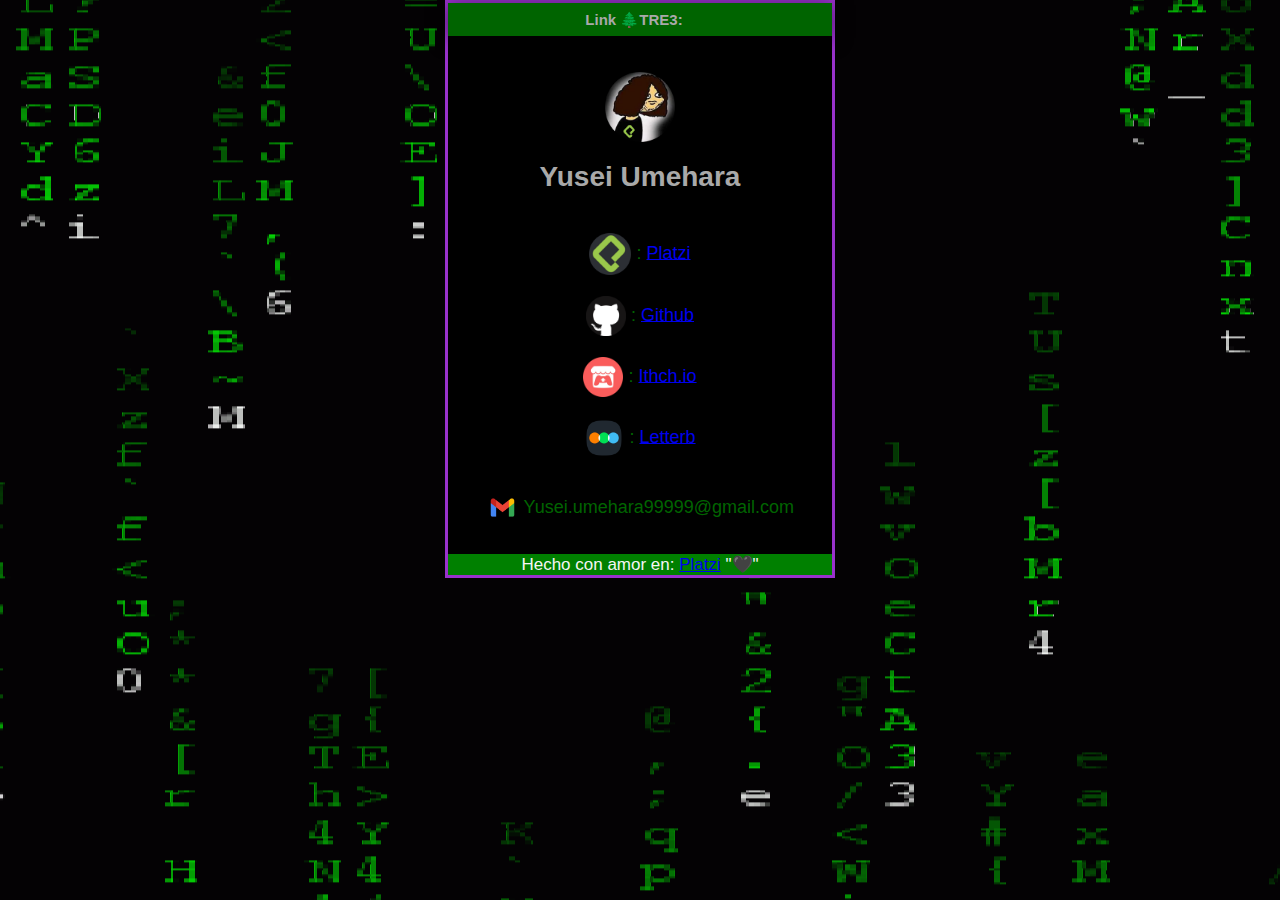
==== index.html @ 7ee4a4f1 "Fondo fix" ====
<!DOCTYPE html>
<html lang="es">
<head>
    <meta charset="UTF-8">
    <meta http-equiv="X-UA-Compatible" content="IE=edge">
    <meta name="viewport" content="width=device-width, initial-scale=1.0">
    <title> Link 🌳TRE3 | Yusei_Umehara </title>
    <link rel="icon" href="images/arbol.ico">
    <link rel="stylesheet" href = "css/estilos.css" /> 
    <style> 
        body { 
            background-image: url("images/matrixx.gif"); 
            background-position: center 25%; 
            background-size: auto;     
            } 
    </style> 
</head>

    <body>        
        <div id ="container"> 
            <div id ="cabecera">
            Link 🌲TRE3:
                <span id="tagline"></span>
            </div>
            <div id= "post">
                <p><img id="logo" src= "images/yume_crop.png" title= "Hi, my name is Gusei " /> </p>
                <h1> Yusei Umehara </h1>

            <!-- <p> Y este es el p&aacute;rrafo de inicio donde vamos a explicar. </p> -->
            <!--  <p> <img src="https://imgur.com/CFxYMEA.jpg" width="40%" title="Esta es la Under_family " /> </p>  -->

            <br>

                <div id="links">
                <img id="logoPlatzi" src="images/platziCropped.png" title= " https://platzi.com/p/Yusei_Umehara/ " /> : <A HREF="https://platzi.com/p/Yusei_Umehara/"> Platzi </A>
                <br/>
                <br/>
                <img id="logoGit" src="images/Gith.png" title= "https://github.com/Yusei-Umehara " /> : <A HREF="https://github.com/Yusei-Umehara"> Github </A>
                <br/>
                <br/>
                <img id="logoItch" src="images/itch.png" title= "https://yusei-umehara.itch.io/ " /> :  <A HREF="https://yusei-umehara.itch.io/"> Ithch.io </A>
                <br/>
                <br/>
                <img id="logoLetter" src="images/letterboxd-mac-icon.png" title= "https://letterboxd.com/Yumehara_1080/ " /> : <A HREF="https://letterboxd.com/Yumehara_1080/ ">Letterb</A>
                <br/>
                <br/>
                <p> <img id ="correo" src="images/Gmail-Logo.png "  title= "Gmail" /> Yusei.umehara99999@gmail.com </p>
            </id>
            </div>
            
        </div>
            <div id = "pie">
               Hecho con amor en: <A HREF="https://platzi.com "> Platzi</A>  "🖤"    
            </div>
        </div>
    </body>

</html>
---- css/estilos.css ----
body
{
    background-color: black;
    color: darkgreen;
    text-align: center;
    font-family: Arial;
    font-size: 15px;
    margin: 0;
    padding: 0;
}

#container
{
    width: 30%;
    padding: 0;
    text-align: left;
    border: 3px solid darkorchid;
    margin: 0 auto;
}

#container h1
{
    font-size: 28px;
    color: darkgrey;
}


#cabecera
{
    background: darkgreen;
    box-shadow: 0px 2px 20px 0px rgba(0,0,0,0.5);
    color:darkgrey;
    font-weight: bold;
    font-size: 15px;
    margin: 0;
    padding: 0.5em;
    text-align: center;
}

/* H T C */
#cabecera #tagline
{
    padding: 0 0 0 1em;
    font-weight: normal;
    font-size: 0.8em;
}



#post
{
    background: black;
    padding: 1em;
    text-align: center;
    font-size: large;
}

#post #logo
{
    width: 70px;
    vertical-align: middle;
}

#post #links #logoPlatzi
{
    width: 42px;
    vertical-align: middle;

}

#post #links #logoGit
{
    width: 40px;
    vertical-align: middle;

}

#post #links #logoItch
{
    width: 40px;
    vertical-align: middle;

}

#post #links #logoLetter
{
    width: 40px;
    vertical-align: middle;

}

#post #links #correo
{
    width: 33px;
    vertical-align: middle;

}


#pie
{
    background:green;
    color: whitesmoke;
    text-align: center;
    font-size: 17px;
    font-family: sans-serif;
}
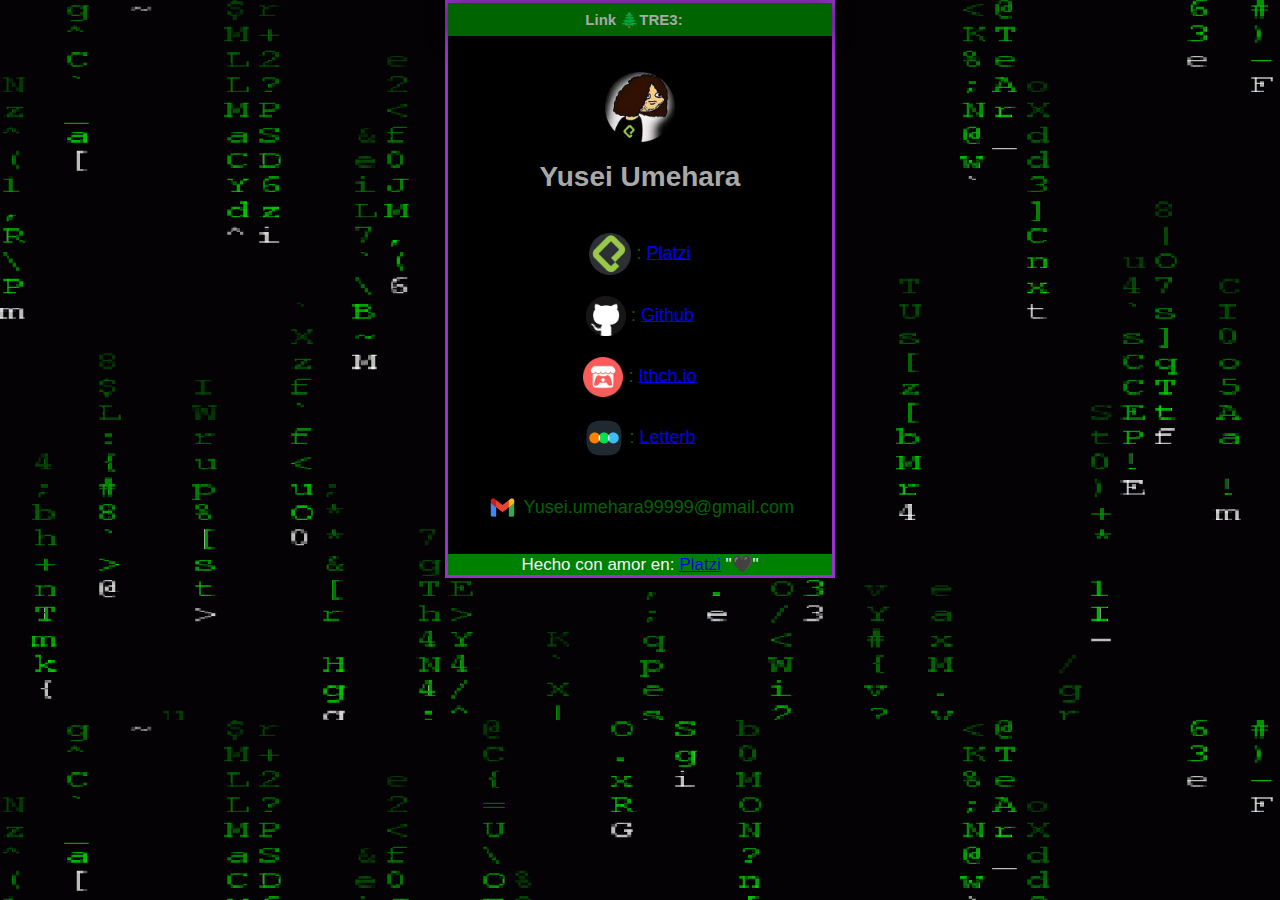
==== commit d0abc745: "Fondo fix 2" ====
--- a/index.html
+++ b/index.html
@@ -10,8 +10,8 @@
     <style> 
         body { 
             background-image: url("images/matrixx.gif"); 
-            background-position: center 25%; 
-            background-size: auto;     
+            background-position: center 100; 
+            background-size: cover;     
             } 
     </style> 
 </head>
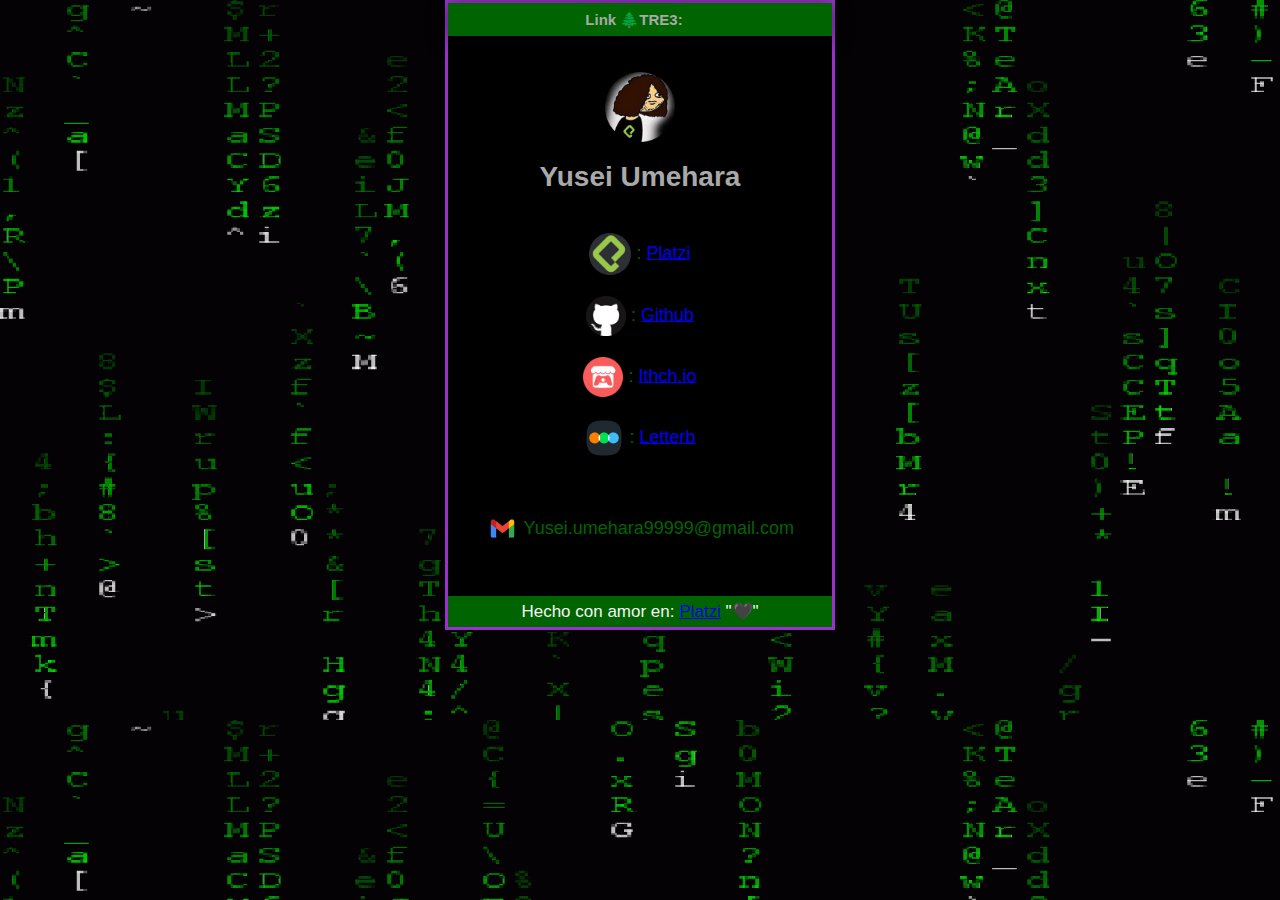
==== commit 2447940d: "Fondo fix 3" ====
--- a/index.html
+++ b/index.html
@@ -10,7 +10,7 @@
     <style> 
         body { 
             background-image: url("images/matrixx.gif"); 
-            background-position: center 100; 
+            background-position: center 25; 
             background-size: cover;     
             } 
     </style> 
@@ -44,7 +44,9 @@
                 <img id="logoLetter" src="images/letterboxd-mac-icon.png" title= "https://letterboxd.com/Yumehara_1080/ " /> : <A HREF="https://letterboxd.com/Yumehara_1080/ ">Letterb</A>
                 <br/>
                 <br/>
+                <br/>
                 <p> <img id ="correo" src="images/Gmail-Logo.png "  title= "Gmail" /> Yusei.umehara99999@gmail.com </p>
+                <br/>
             </id>
             </div>
             
--- a/css/estilos.css
+++ b/css/estilos.css
@@ -12,6 +12,7 @@
 #container
 {
     width: 30%;
+    height: auto;
     padding: 0;
     text-align: left;
     border: 3px solid darkorchid;
@@ -99,10 +100,12 @@
 
 #pie
 {
-    background:green;
+    background: darkgreen;
     color: whitesmoke;
     text-align: center;
     font-size: 17px;
     font-family: sans-serif;
+
+    margin: 0;
+    padding: 5px;
 }
-
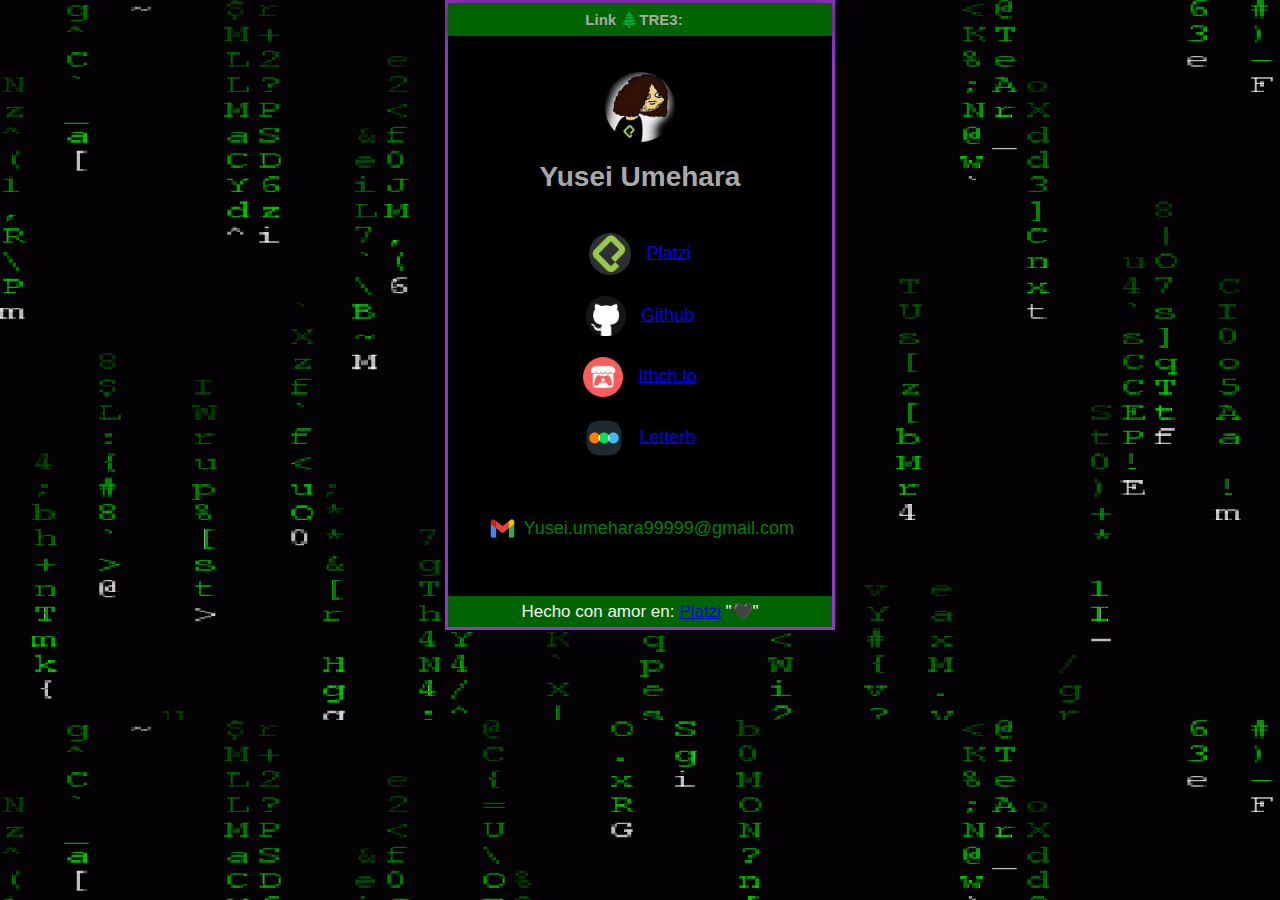
==== commit 1e5226e0: "Fondo fix 6" ====
--- a/index.html
+++ b/index.html
@@ -45,7 +45,7 @@
                 <br/>
                 <br/>
                 <br/>
-                <p> <img id ="correo" src="images/Gmail-Logo.png "  title= "Gmail" /> Yusei.umehara99999@gmail.com </p>
+                <p id="correoName"> <img id ="correo" src="images/Gmail-Logo.png "  title= "Gmail" /> Yusei.umehara99999@gmail.com </p>
                 <br/>
             </id>
             </div>
--- a/css/estilos.css
+++ b/css/estilos.css
@@ -1,7 +1,7 @@
 body
 {
     background-color: black;
-    color: darkgreen;
+    
     text-align: center;
     font-family: Arial;
     font-size: 15px;
@@ -97,6 +97,12 @@
 
 }
 
+#post #links #correoName
+{
+    color: green;
+
+}
+
 
 #pie
 {
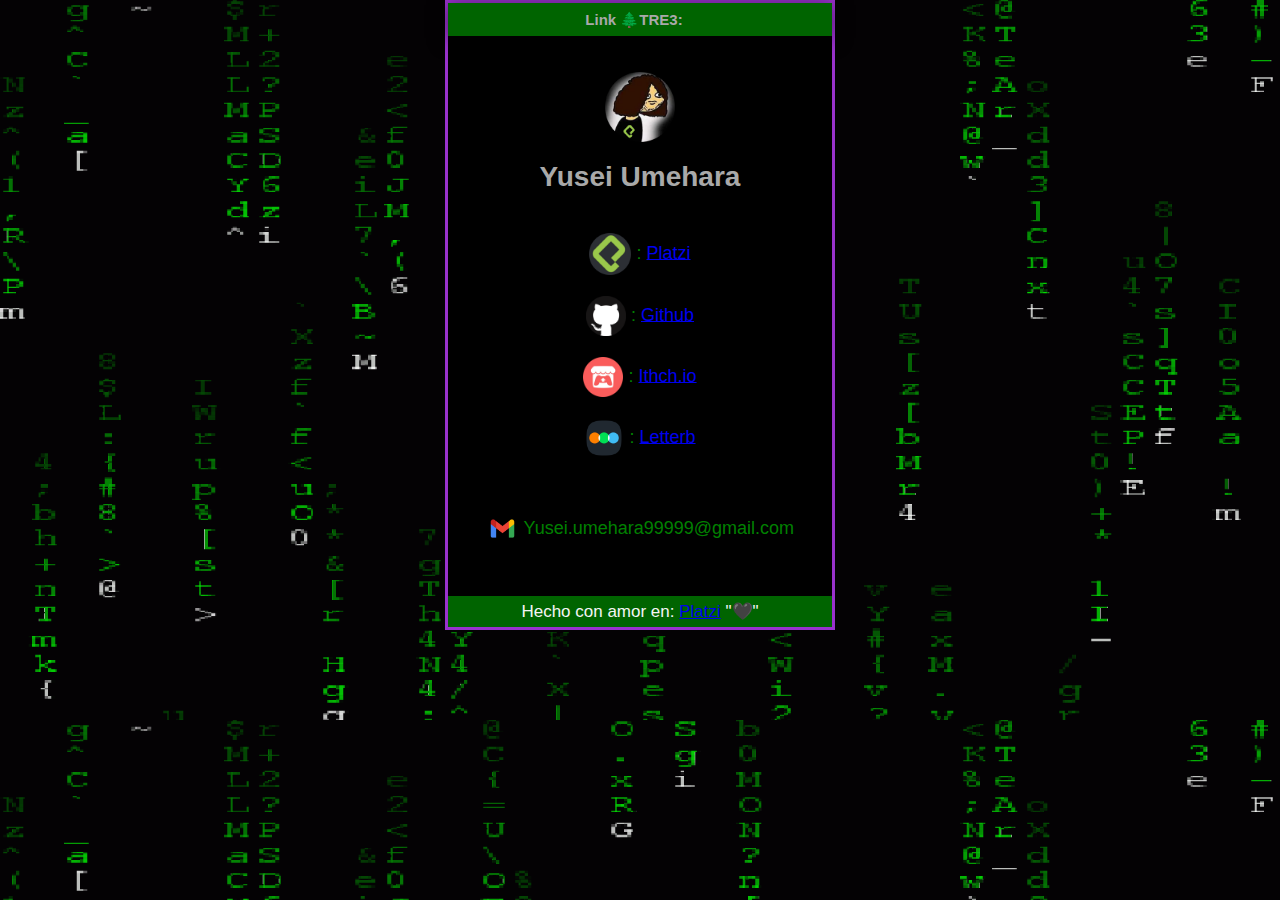
==== commit 9db1590f: "Fondo fix 7" ====
--- a/index.html
+++ b/index.html
@@ -45,7 +45,7 @@
                 <br/>
                 <br/>
                 <br/>
-                <p id="correoName"> <img id ="correo" src="images/Gmail-Logo.png "  title= "Gmail" /> Yusei.umehara99999@gmail.com </p>
+                <p> <img id ="correo" src="images/Gmail-Logo.png "  title= "Gmail" /> Yusei.umehara99999@gmail.com </p>
                 <br/>
             </id>
             </div>
--- a/css/estilos.css
+++ b/css/estilos.css
@@ -50,6 +50,7 @@
 
 #post
 {
+    color: green;
     background: black;
     padding: 1em;
     text-align: center;
@@ -61,6 +62,8 @@
     width: 70px;
     vertical-align: middle;
 }
+
+
 
 #post #links #logoPlatzi
 {
@@ -97,11 +100,6 @@
 
 }
 
-#post #links #correoName
-{
-    color: green;
-
-}
 
 
 #pie
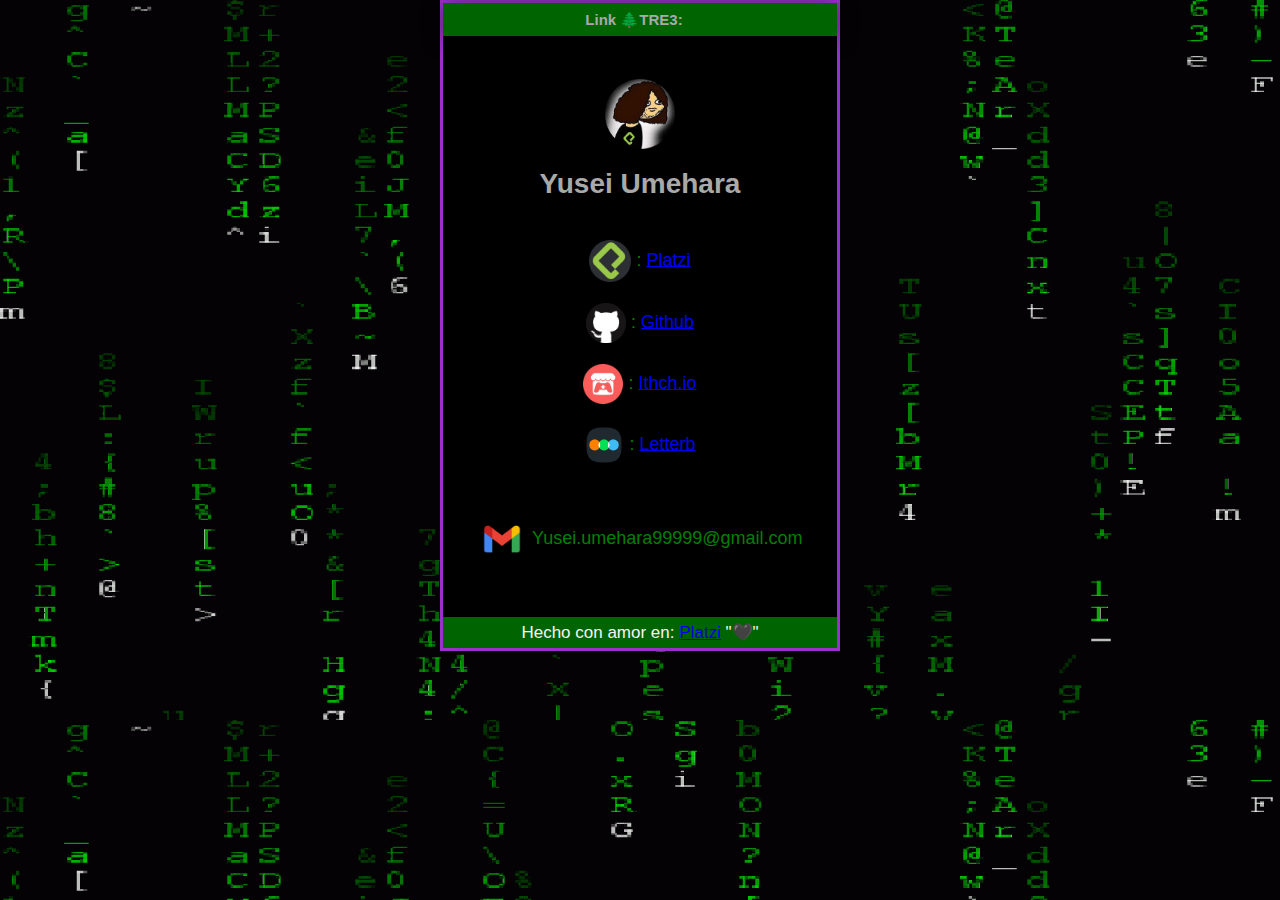
==== commit 98d5cb28: "Opacidad + FlexBox" ====
--- a/index.html
+++ b/index.html
@@ -16,7 +16,8 @@
     </style> 
 </head>
 
-    <body>        
+    <body>
+    <section class="home">     
         <div id ="container"> 
             <div id ="cabecera">
             Link 🌲TRE3:
@@ -55,7 +56,10 @@
                Hecho con amor en: <A HREF="https://platzi.com "> Platzi</A>  "🖤"    
             </div>
         </div>
+
+    </section>
     </body>
 
 </html>
 
+
--- a/css/estilos.css
+++ b/css/estilos.css
@@ -11,18 +11,27 @@
 
 #container
 {
-    width: 30%;
-    height: auto;
+    width: 33;
+    height: 50;
+    opacity: 0.90x;
     padding: 0;
     text-align: left;
     border: 3px solid darkorchid;
     margin: 0 auto;
+
+    flex: 0.31;
+    min-width: 50px;
+
+
 }
 
 #container h1
 {
     font-size: 28px;
     color: darkgrey;
+    flex: 1;
+    min-width: 50px;
+    text-align: center;
 }
 
 
@@ -47,14 +56,22 @@
 }
 
 
+.home
+{
+    display: flex;
+    flex-wrap: wrap;
+}
 
-#post
+#post  /* in flex */
 {
     color: green;
     background: black;
-    padding: 1em;
+    padding: 25px;
     text-align: center;
     font-size: large;
+    /* margin: 1px; */
+    flex: 1;
+    min-width: 50px;
 }
 
 #post #logo
@@ -97,6 +114,8 @@
 {
     width: 33px;
     vertical-align: middle;
+    flex: 1;
+    min-width: 50px;
 
 }
 
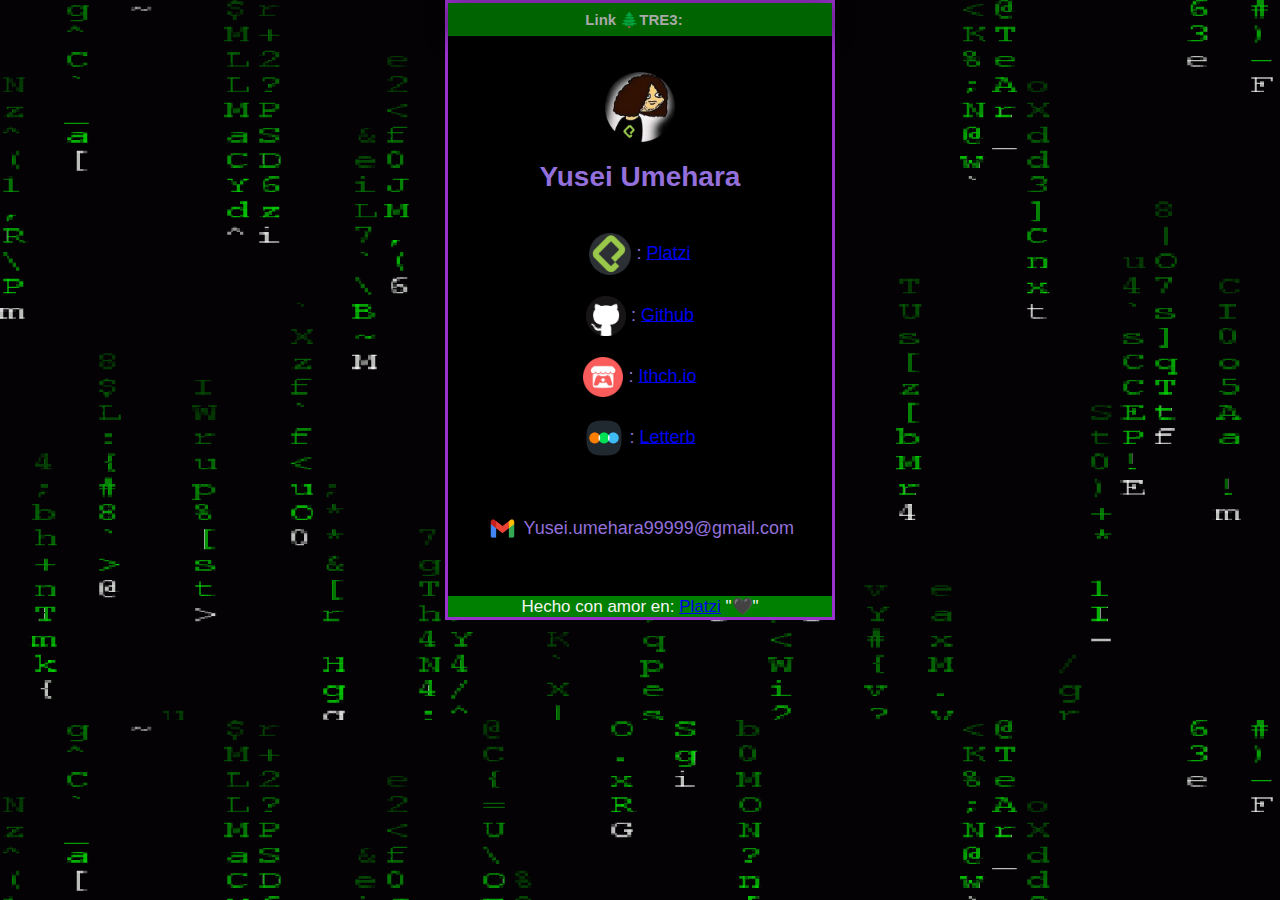
==== commit d0a688fc: "A" ====
--- a/index.html
+++ b/index.html
@@ -28,7 +28,7 @@
                 <h1> Yusei Umehara </h1>
 
             <!-- <p> Y este es el p&aacute;rrafo de inicio donde vamos a explicar. </p> -->
-            <!--  <p> <img src="https://imgur.com/CFxYMEA.jpg" width="40%" title="Esta es la Under_family " /> </p>  -->
+            <!--  <p> <img src="https://imgur.com/CFxYMEA.jpg" width="40%" title="Esta es la Under_family. Linea agregada " /> </p>  -->
 
             <br>
 
--- a/css/estilos.css
+++ b/css/estilos.css
@@ -1,7 +1,7 @@
 body
 {
     background-color: black;
-    
+    color: mediumpurple;
     text-align: center;
     font-family: Arial;
     font-size: 15px;
@@ -11,27 +11,17 @@
 
 #container
 {
-    width: 33;
-    height: 50;
-    opacity: 0.90x;
+    width: 30%;
     padding: 0;
     text-align: left;
     border: 3px solid darkorchid;
     margin: 0 auto;
-
-    flex: 0.31;
-    min-width: 50px;
-
-
 }
 
 #container h1
 {
     font-size: 28px;
-    color: darkgrey;
-    flex: 1;
-    min-width: 50px;
-    text-align: center;
+    color: mediumpurple;
 }
 
 
@@ -56,22 +46,13 @@
 }
 
 
-.home
+
+#post
 {
-    display: flex;
-    flex-wrap: wrap;
-}
-
-#post  /* in flex */
-{
-    color: green;
     background: black;
-    padding: 25px;
+    padding: 1em;
     text-align: center;
     font-size: large;
-    /* margin: 1px; */
-    flex: 1;
-    min-width: 50px;
 }
 
 #post #logo
@@ -79,8 +60,6 @@
     width: 70px;
     vertical-align: middle;
 }
-
-
 
 #post #links #logoPlatzi
 {
@@ -114,21 +93,16 @@
 {
     width: 33px;
     vertical-align: middle;
-    flex: 1;
-    min-width: 50px;
 
 }
 
 
-
 #pie
 {
-    background: darkgreen;
+    background:green;
     color: whitesmoke;
     text-align: center;
     font-size: 17px;
     font-family: sans-serif;
+}
 
-    margin: 0;
-    padding: 5px;
-}
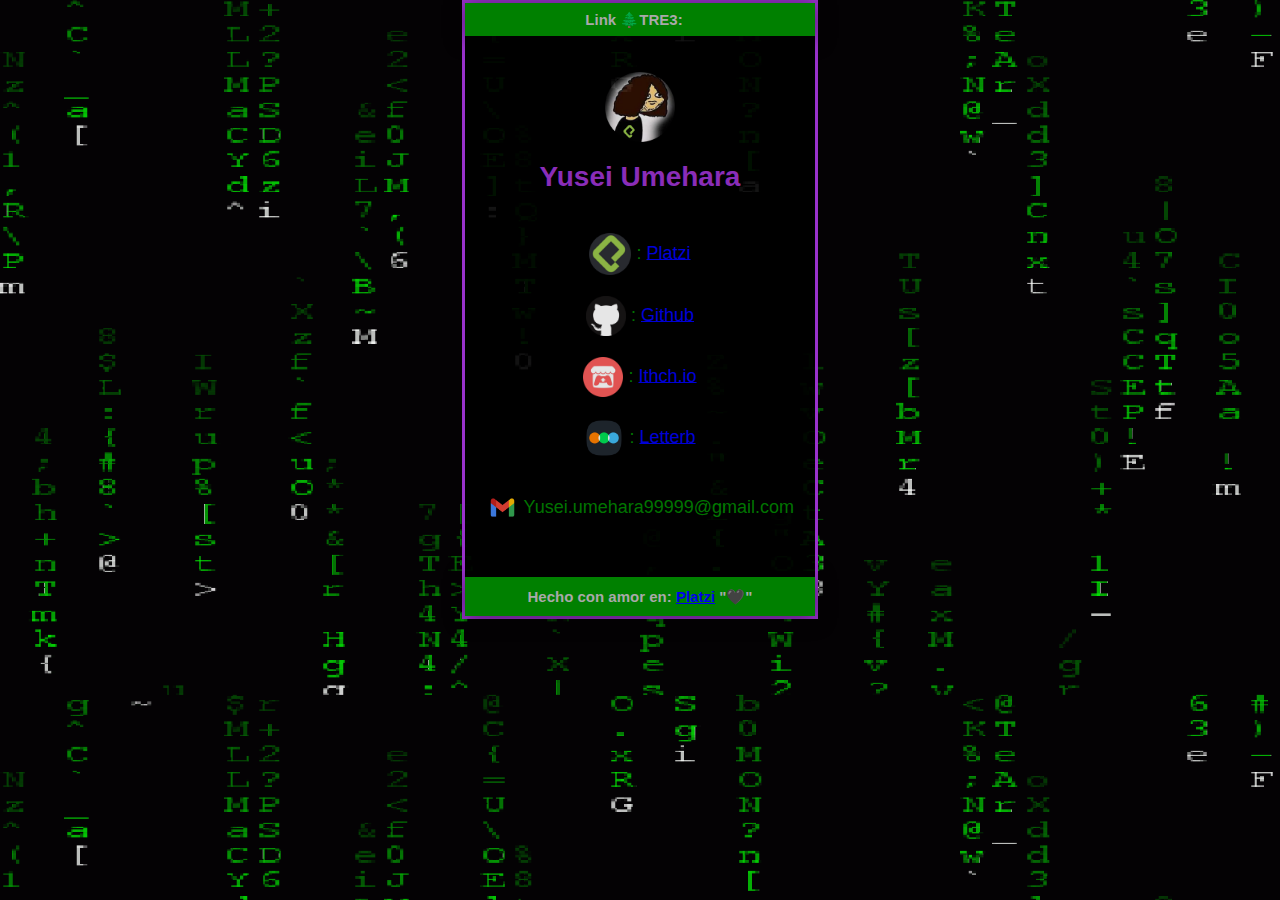
==== commit 1de0b766: "Renaming" ====
--- a/index.html
+++ b/index.html
@@ -10,14 +10,15 @@
     <style> 
         body { 
             background-image: url("images/matrixx.gif"); 
-            background-position: center 25; 
+            background-position: center 25%; 
             background-size: cover;     
             } 
     </style> 
 </head>
 
-    <body>
-    <section class="home">     
+    <body>  
+    <section class="home">
+              
         <div id ="container"> 
             <div id ="cabecera">
             Link 🌲TRE3:
@@ -28,7 +29,7 @@
                 <h1> Yusei Umehara </h1>
 
             <!-- <p> Y este es el p&aacute;rrafo de inicio donde vamos a explicar. </p> -->
-            <!--  <p> <img src="https://imgur.com/CFxYMEA.jpg" width="40%" title="Esta es la Under_family. Linea agregada " /> </p>  -->
+            <!--  <p> <img src="https://imgur.com/CFxYMEA.jpg" width="40%" title="Esta es la Under_family " /> </p>  -->
 
             <br>
 
@@ -45,9 +46,7 @@
                 <img id="logoLetter" src="images/letterboxd-mac-icon.png" title= "https://letterboxd.com/Yumehara_1080/ " /> : <A HREF="https://letterboxd.com/Yumehara_1080/ ">Letterb</A>
                 <br/>
                 <br/>
-                <br/>
                 <p> <img id ="correo" src="images/Gmail-Logo.png "  title= "Gmail" /> Yusei.umehara99999@gmail.com </p>
-                <br/>
             </id>
             </div>
             
@@ -56,10 +55,7 @@
                Hecho con amor en: <A HREF="https://platzi.com "> Platzi</A>  "🖤"    
             </div>
         </div>
-
-    </section>
+    </section>      
     </body>
 
 </html>
-
-
--- a/css/estilos.css
+++ b/css/estilos.css
@@ -1,7 +1,7 @@
 body
 {
     background-color: black;
-    color: mediumpurple;
+    color: green;
     text-align: center;
     font-family: Arial;
     font-size: 15px;
@@ -9,25 +9,36 @@
     padding: 0;
 }
 
+.home
+{
+    display: flex;
+    flex-wrap: wrap;
+}
+
 #container
 {
-    width: 30%;
+    width: auto;
+    height: auto;
     padding: 0;
     text-align: left;
     border: 3px solid darkorchid;
     margin: 0 auto;
+    min-width: 350px;
+    min-height: 600px;
 }
 
-#container h1
+#container h1   /* Titulo */
 {
     font-size: 28px;
-    color: mediumpurple;
+    color: darkorchid;
+    text-align: center;
+
 }
 
 
 #cabecera
 {
-    background: darkgreen;
+    background: green;
     box-shadow: 0px 2px 20px 0px rgba(0,0,0,0.5);
     color:darkgrey;
     font-weight: bold;
@@ -35,6 +46,8 @@
     margin: 0;
     padding: 0.5em;
     text-align: center;
+    
+
 }
 
 /* H T C */
@@ -43,6 +56,7 @@
     padding: 0 0 0 1em;
     font-weight: normal;
     font-size: 0.8em;
+    
 }
 
 
@@ -53,6 +67,13 @@
     padding: 1em;
     text-align: center;
     font-size: large;
+
+
+    opacity: 0.90;
+    flex: 1;
+    height: 505px;
+    min-width: auto;
+
 }
 
 #post #logo
@@ -93,16 +114,23 @@
 {
     width: 33px;
     vertical-align: middle;
+    flex: 1;
+    
 
 }
 
 
 #pie
 {
-    background:green;
-    color: whitesmoke;
+    background: green;
+    box-shadow: 0px 2px 20px 0px rgba(0,0,0,0.5);
+    color:darkgrey;
+    font-weight: bold;
+    font-size: 15px;
+    font-style: sansserif;
+    margin: 0px;
+    padding: 0.7em;
     text-align: center;
-    font-size: 17px;
-    font-family: sans-serif;
+
 }
 
